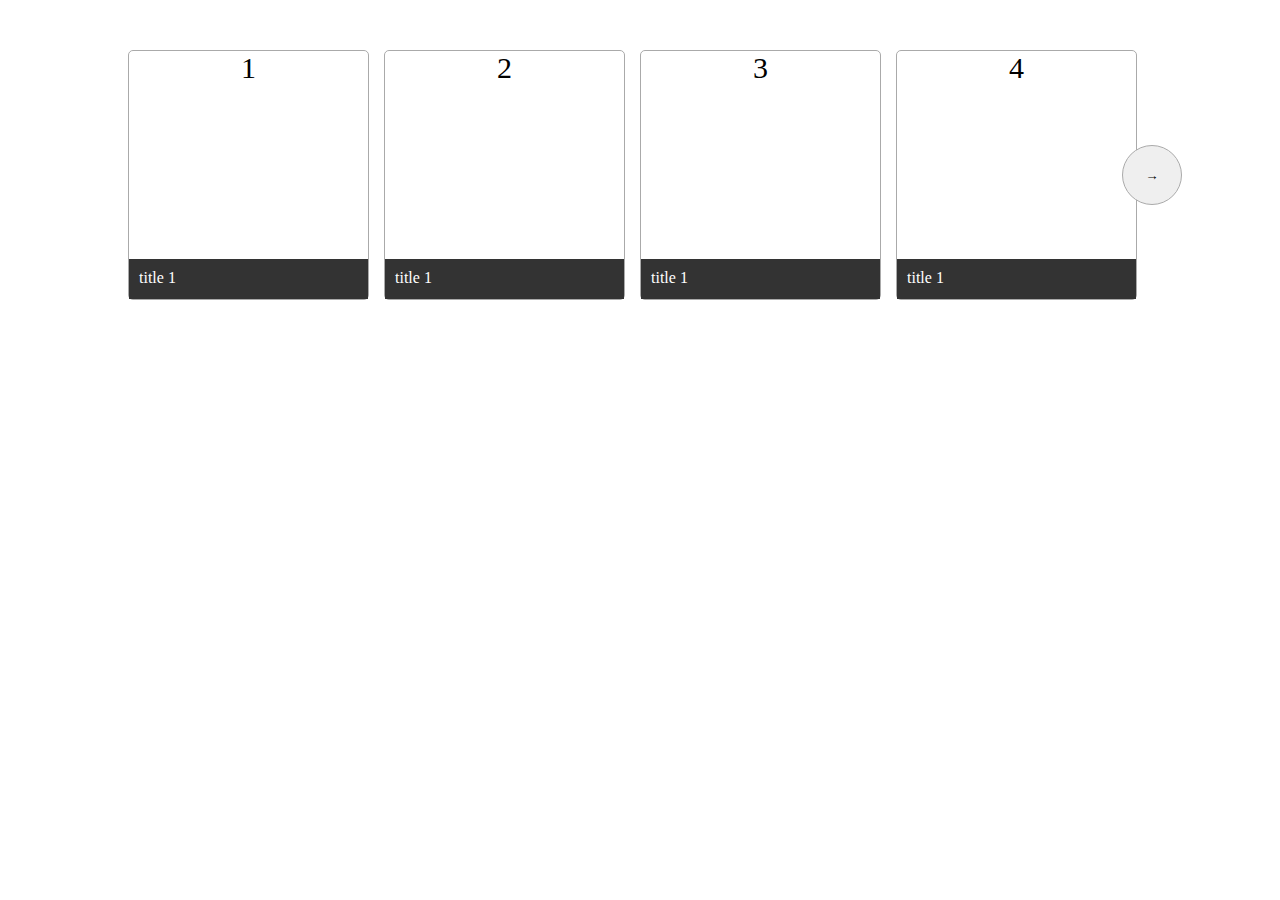
==== slider.html @ 39a42862 "slider part 1 complete" ====
<!DOCTYPE html>
<html lang="en">

<head>
    <meta charset="UTF-8">
    <meta http-equiv="X-UA-Compatible" content="IE=edge">
    <meta name="viewport" content="width=device-width, initial-scale=1.0">
    <title>complete slider</title>
    <link rel="stylesheet" href="slider.css">
</head>

<body>
    <div class="carousel-container">
        <div class="container-inner">
            <div class="track">
                <div class="card-container">
                    <div class="card">
                        <div class="img">1</div>
                        <div class="info">title 1</div>
                    </div>
                </div>

                <div class="card-container">
                    <div class="card">
                        <div class="img">2</div>
                        <div class="info">title 1</div>
                    </div>
                </div>

                <div class="card-container">
                    <div class="card">
                        <div class="img">3</div>
                        <div class="info">title 1</div>
                    </div>
                </div>

                <div class="card-container">
                    <div class="card">
                        <div class="img">4</div>
                        <div class="info">title 1</div>
                    </div>
                </div>

                <div class="card-container">
                    <div class="card">
                        <div class="img">5</div>
                        <div class="info">title 1</div>
                    </div>
                </div>

                <div class="card-container">
                    <div class="card">
                        <div class="img">6</div>
                        <div class="info">title 1</div>
                    </div>
                </div>

                <div class="card-container">
                    <div class="card">
                        <div class="img">7</div>
                        <div class="info">title 1</div>
                    </div>
                </div>

                <div class="card-container">
                    <div class="card">
                        <div class="img">8</div>
                        <div class="info">title 1</div>
                    </div>
                </div>

                <div class="card-container">
                    <div class="card">
                        <div class="img">9</div>
                        <div class="info">title 1</div>
                    </div>
                </div>

                <div class="card-container">
                    <div class="card">
                        <div class="img">11</div>
                        <div class="info">title 1</div>
                    </div>
                </div>

                <div class="card-container">
                    <div class="card">
                        <div class="img">12</div>
                        <div class="info">title 1</div>
                    </div>
                </div>

                <div class="card-container">
                    <div class="card">
                        <div class="img">13</div>
                        <div class="info">title 1</div>
                    </div>
                </div>

                <div class="card-container">
                    <div class="card">
                        <div class="img">14</div>
                        <div class="info">title 1</div>
                    </div>
                </div>
            </div>
        </div>
        <div class="nav">
            <button class="prev">&#8592</button>
            <button class="next">&#8594 </button>
        </div>
    </div>

    <script src="slider.js"></script>
</body>

</html>
---- slider.css ----
.carousel-container{
    width: 1540px;
    margin: 50px auto;
    min-height: 200px;
    position: relative;
}

.carousel-container .container-inner{
    overflow: hidden;
}

.carousel-container .track {
 display: inline-flex;
 transition: transform 0.3s;
}

.carousel-container .card-container{
    width: 256px;
    height: 250px;
    flex-shrink: 0;
    padding-right: 15px;
    box-sizing: border-box;
}

.carousel-container .card-container .card {
    width: 100%;
    height: 100%;
    border: 1px solid #aaa ;
    box-sizing: border-box;
    border-radius: 5px;
    display: flex;
    flex-direction: column;

}

.nav button {
    width: 60px;
    height: 60px;
    border-radius: 50px;
    border: 1px solid #aaa;
    position: absolute;
    top: 50%;
    transform: translateY(-50%);
    cursor: pointer;
}

.nav .prev{
    left: -30px;
    display: none;
}

.nav .prev.show{
    display: block;
}

.nav .next{
    right: -30px;
    
}

.nav .next.hide{
    display: none;
}

.card > *{
    flex: 1;
}

.card .img{
    display: flex;
    justify-content: center;
    text-align: center;
    font-size: 30px;
}
.card .info{
    flex-basis: 40px;
    background: #333;
    color: #fff;
    flex-grow: 0;
    padding: 10px;
    box-sizing: border-box;
}

/***   responsive code         ***/


@media screen and (max-width: 1581px) {
    .carousel-container{
        width: 1280px;
        
     
    }
    
}

@media screen and (max-width: 1340px) {
    .carousel-container{
        width: 1024px;
       
    }
}

@media screen and (max-width: 1082px) {
    .carousel-container{
        width: 768px;
        margin: 50px auto;
    }
}

@media screen and (max-width: 820px) {
    .carousel-container{
        width: 522px;
        margin: 50px auto;
    }
}

@media screen and (max-width: 583px) {
    .carousel-container{
        width: 467px;
        margin: 50px auto;
    }
   .carousel-container .card-container{
        width: 232px;
    }

}

@media screen and (max-width: 535px) {
    .carousel-container{
        width: 417px;
        margin: 50px auto;
    }

    .carousel-container .card-container{
        width: 210px;
    }
}

@media screen and (max-width: 487px) {
    .carousel-container{
        width: 380px;
        margin: 50px auto;
    }

    .carousel-container .card-container{
        width: 190px;
    }
}

@media screen and (max-width: 440px) {
    .carousel-container{
        width: 338px;
        margin: 50px auto;
    }

    .carousel-container .card-container{
        width: 169px;
    }
}

@media screen and (max-width: 360px) {
    
    .carousel-container{
        width: 330px;
    }

    .carousel-container .card-container {
        width: 172px;
    }
    .nav button{
        transform: translateY(-108%);
        top: -9px;
        width: 50px;
        height: 30px;
    }

    .nav .next{
        right: 6px;
    }

    .nav .prev{
        left: 207px;
    }
}


@media screen and (max-width: 338px) {
    .carousel-container{
        width: 290px;
        margin: 50px auto;
    }

    .carousel-container .card-container{
        width: 151px;
    }
    .nav .next{
        right: 6px;
    }

    .nav .prev{
        left: 178px;
    }
}


@media screen and (max-width: 280px) {
    .carousel-container{
        width: 250px;
        margin: 50px auto;
    }

    .carousel-container .card-container{
        width: 144px;
    }

    .nav .next{
        right: 6px;
    }

    .nav .prev{
        left: 138px;
    }
}
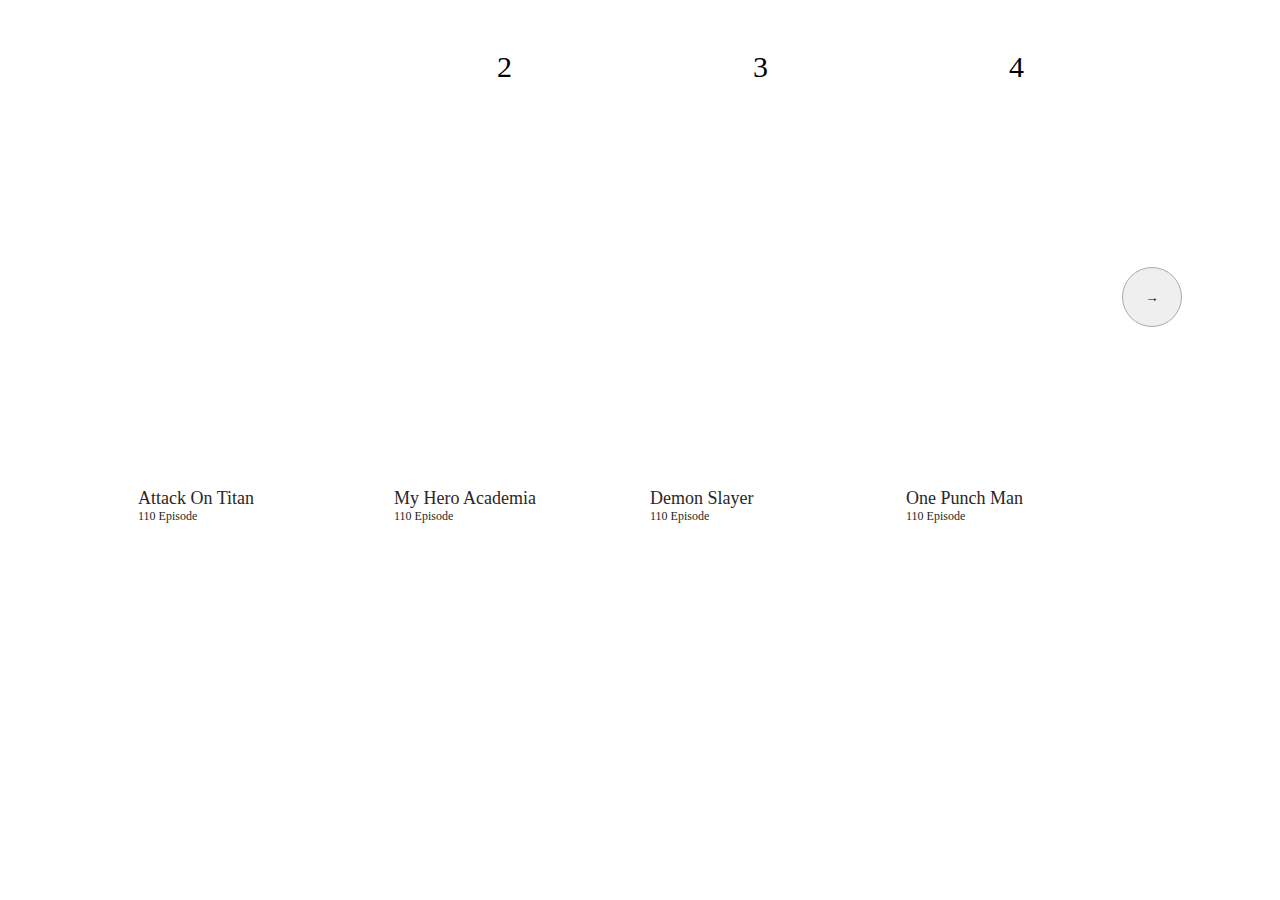
==== commit ea55e0ea: "complete" ====
--- a/slider.html
+++ b/slider.html
@@ -15,92 +15,131 @@
             <div class="track">
                 <div class="card-container">
                     <div class="card">
-                        <div class="img">1</div>
-                        <div class="info">title 1</div>
+                        <div class="img img1"></div>
+                        <div class="info">
+                            <p class="name">Attack On Titan</p>
+                            <p class="episode">110 Episode</p>
+                        </div>
                     </div>
                 </div>
 
                 <div class="card-container">
                     <div class="card">
-                        <div class="img">2</div>
-                        <div class="info">title 1</div>
+                        <div class="img img2">2</div>
+                        <div class="info">
+                            <p class="name">My Hero Academia</p>
+                             <p class="episode">110 Episode</p>
+                        </div>
                     </div>
                 </div>
 
                 <div class="card-container">
                     <div class="card">
-                        <div class="img">3</div>
-                        <div class="info">title 1</div>
+                        <div class="img img3">3</div>
+                        <div class="info">
+                            <p class="name">Demon Slayer</p>
+                             <p class="episode">110 Episode</p>
+                        </div>
                     </div>
                 </div>
 
                 <div class="card-container">
                     <div class="card">
-                        <div class="img">4</div>
-                        <div class="info">title 1</div>
+                        <div class="img img4">4</div>
+                        <div class="info">
+                            <p class="name">One Punch Man</p>
+                             <p class="episode">110 Episode</p>
+                        </div>
                     </div>
                 </div>
 
                 <div class="card-container">
                     <div class="card">
-                        <div class="img">5</div>
-                        <div class="info">title 1</div>
+                        <div class="img img5">5</div>
+                        <div class="info">
+                            <p class="name">Death Note</p>
+                             <p class="episode">110 Episode</p>
+                        </div>
                     </div>
                 </div>
 
                 <div class="card-container">
                     <div class="card">
-                        <div class="img">6</div>
-                        <div class="info">title 1</div>
+                        <div class="img img6">6</div>
+                        <div class="info">
+                            <p class="name">The God of high School</p>
+                             <p class="episode">110 Episode</p>
+                        </div>
                     </div>
                 </div>
 
                 <div class="card-container">
                     <div class="card">
                         <div class="img">7</div>
-                        <div class="info">title 1</div>
+                        <div class="info">
+                            <p class="name">title 1</p>
+                             <p class="episode">110 Episode</p>
+                        </div>
                     </div>
                 </div>
 
                 <div class="card-container">
                     <div class="card">
                         <div class="img">8</div>
-                        <div class="info">title 1</div>
+                        <div class="info">
+                            <p class="name">title 1</p>
+                             <p class="episode">110 Episode</p>
+                        </div>
                     </div>
                 </div>
 
                 <div class="card-container">
                     <div class="card">
                         <div class="img">9</div>
-                        <div class="info">title 1</div>
+                        <div class="info">
+                            <p class="name">title 1</p>
+                             <p class="episode">110 Episode</p>
+                        </div>
                     </div>
                 </div>
 
                 <div class="card-container">
                     <div class="card">
                         <div class="img">11</div>
-                        <div class="info">title 1</div>
+                        <div class="info">
+                            <p class="name">title 1</p>
+                             <p class="episode">110 Episode</p>
+                        </div>
                     </div>
                 </div>
 
                 <div class="card-container">
                     <div class="card">
                         <div class="img">12</div>
-                        <div class="info">title 1</div>
+                        <div class="info">
+                            <p class="name">title 1</p>
+                             <p class="episode">110 Episode</p>
+                        </div>
                     </div>
                 </div>
 
                 <div class="card-container">
                     <div class="card">
                         <div class="img">13</div>
-                        <div class="info">title 1</div>
+                        <div class="info">
+                            <p class="name">title 1</p>
+                             <p class="episode">110 Episode</p>
+                        </div>
                     </div>
                 </div>
 
                 <div class="card-container">
                     <div class="card">
                         <div class="img">14</div>
-                        <div class="info">title 1</div>
+                        <div class="info">
+                            <p class="name">title 1 </p>
+                             <p class="episode">110 Episode</p>
+                        </div>
                     </div>
                 </div>
             </div>
--- a/slider.css
+++ b/slider.css
@@ -17,7 +17,7 @@
 
 .carousel-container .card-container{
     width: 256px;
-    height: 250px;
+    height: 494.48px;
     flex-shrink: 0;
     padding-right: 15px;
     box-sizing: border-box;
@@ -26,9 +26,9 @@
 .carousel-container .card-container .card {
     width: 100%;
     height: 100%;
-    border: 1px solid #aaa ;
+    border: 0px solid gold ;
     box-sizing: border-box;
-    border-radius: 5px;
+    border-radius: 20px;
     display: flex;
     flex-direction: column;
 
@@ -72,15 +72,86 @@
     justify-content: center;
     text-align: center;
     font-size: 30px;
+    background-position: center;
+    background-repeat: no-repeat;
+    background-size: cover;
+    border-radius: 10px;
 }
 .card .info{
-    flex-basis: 40px;
-    background: #333;
-    color: #fff;
+    flex-basis: 66px;
+    background: transparent;
+    color: rgb(43, 38, 38);
     flex-grow: 0;
     padding: 10px;
     box-sizing: border-box;
-}
+    height: 20px;
+    
+}
+
+.card .info .name{
+    margin: 0;
+    padding: 0;
+    font-size: 18px;
+}
+
+.card .info .episode{
+    margin: 0;
+    padding: 0;
+    font-size: 12px;
+}
+
+.img1{
+   background-image: url("https://cdn.myanimelist.net/images/anime/1000/110531.jpg");
+}
+
+.img2{
+    background-image: url("https://0c86e2d1-madman-com-au.akamaized.net/shows/my-hero-academia_portrait-key-art-normal-medium_103852.jpg");
+}
+
+.img3{
+    background-image: url("https://0c86e2d1-madman-com-au.akamaized.net/shows/demon-slayer_portrait-key-art-normal-medium_58863.jpeg");
+}
+
+.img4{
+    background-image: url("https://0c86e2d1-madman-com-au.akamaized.net/shows/one-punch-man_portrait-key-art-normal-medium_59073.jpeg");
+}
+
+.img5{
+background-image: url("https://0c86e2d1-madman-com-au.akamaized.net/shows/death-note_portrait-key-art-clean-medium_49318.jpeg");
+}
+
+.img6{
+background-image: url(" https://cdn.myanimelist.net/images/anime/1722/107269.jpg");
+}
+
+/*     
+.img7{
+background-image: url(" ");
+}
+        
+.img8{
+background-image: url(" ");
+ }
+
+ .img5{
+    background-image: url(" ");
+    }
+
+.img5{
+background-image: url(" ");
+}
+
+.img5{
+background-image: url(" ");
+}
+
+.img5{
+background-image: url(" ");
+}
+
+.img5{
+background-image: url(" ");
+} */
 
 /***   responsive code         ***/
 
@@ -108,117 +179,168 @@
     }
 }
 
-@media screen and (max-width: 820px) {
-    .carousel-container{
-        width: 522px;
-        margin: 50px auto;
-    }
-}
-
-@media screen and (max-width: 583px) {
-    .carousel-container{
-        width: 467px;
-        margin: 50px auto;
-    }
-   .carousel-container .card-container{
-        width: 232px;
-    }
-
-}
-
-@media screen and (max-width: 535px) {
-    .carousel-container{
-        width: 417px;
-        margin: 50px auto;
-    }
-
-    .carousel-container .card-container{
-        width: 210px;
-    }
-}
-
-@media screen and (max-width: 487px) {
-    .carousel-container{
-        width: 380px;
-        margin: 50px auto;
-    }
-
-    .carousel-container .card-container{
-        width: 190px;
-    }
-}
-
-@media screen and (max-width: 440px) {
-    .carousel-container{
-        width: 338px;
-        margin: 50px auto;
-    }
-
-    .carousel-container .card-container{
-        width: 169px;
-    }
-}
-
-@media screen and (max-width: 360px) {
-    
-    .carousel-container{
-        width: 330px;
-    }
-
-    .carousel-container .card-container {
-        width: 172px;
-    }
+@media screen and (max-width:910px){
     .nav button{
         transform: translateY(-108%);
         top: -9px;
         width: 50px;
         height: 30px;
     }
-
+    
     .nav .next{
         right: 6px;
     }
-
-    .nav .prev{
-        left: 207px;
-    }
-}
-
-
-@media screen and (max-width: 338px) {
-    .carousel-container{
-        width: 290px;
-        margin: 50px auto;
-    }
-
-    .carousel-container .card-container{
-        width: 151px;
-    }
+    
+    .nav .prev{
+        left: 629px;
+    }
+}
+
+@media screen and (max-width: 820px) {
+    .carousel-container{
+        width: 522px;
+        margin: 50px auto;
+    }
+
+    .carousel-container .card-container{
+        width: 256px;
+        height: 480.48px;
+    }
+        .nav .next{
+            right: 6px;
+        }
+        
+        .nav .prev{
+            left: 405px;
+        }
+}
+
+
+
+@media screen and (max-width: 583px) {
+    .carousel-container{
+        width: 467px;
+        margin: 50px auto;
+    }
+   .carousel-container .card-container{
+        width: 232px;
+    }
+
+    .nav .prev{
+        left: 353px;
+    }
+}
+
+@media screen and (max-width: 535px) {
+    .carousel-container{
+        width: 417px;
+        margin: 50px auto;
+    }
+
+    .carousel-container .card-container{
+        width: 210px;
+    }
+    .nav .prev{
+        left: 302px;
+    }
+    
+}
+
+@media screen and (max-width: 487px) {
+    .carousel-container{
+        width: 380px;
+        margin: 50px auto;
+    }
+
+    .carousel-container .card-container{
+        width: 190px;
+        height: 376px;
+    }
+
+    .nav .prev{
+        left: 260px;
+    }
+}
+
+@media screen and (max-width: 440px) {
+    .carousel-container{
+        width: 338px;
+        margin: 50px auto;
+    }
+
+    .carousel-container .card-container{
+        width: 169px;
+        height: 376px;
+    }
+
+    .nav .prev{
+        left: 216px;
+    }
+}
+
+@media screen and (max-width: 360px) {
+    
+    .carousel-container{
+        width: 330px;
+    }
+
+    .carousel-container .card-container {
+        width: 172px;
+        height: 366px;
+    }
+    .nav button{
+        transform: translateY(-108%);
+        top: -9px;
+        width: 50px;
+        height: 30px;
+    }
+
     .nav .next{
         right: 6px;
     }
 
     .nav .prev{
-        left: 178px;
-    }
-}
-
-
-@media screen and (max-width: 280px) {
-    .carousel-container{
-        width: 250px;
-        margin: 50px auto;
-    }
-
-    .carousel-container .card-container{
-        width: 144px;
-    }
-
+        left: 207px;
+    }
+}
+
+
+@media screen and (max-width: 338px) {
+    .carousel-container{
+        width: 290px;
+        margin: 50px auto;
+    }
+
+    .carousel-container .card-container{
+        width: 151px;
+        height: 324px;
+    }
     .nav .next{
         right: 6px;
     }
 
     .nav .prev{
+        left: 178px;
+    }
+}
+
+
+@media screen and (max-width: 280px) {
+    .carousel-container{
+        width: 250px;
+        margin: 50px auto;
+    }
+
+    .carousel-container .card-container{
+        width: 144px;
+
+    }
+
+    .nav .next{
+        right: 6px;
+    }
+
+    .nav .prev{
         left: 138px;
     }
 }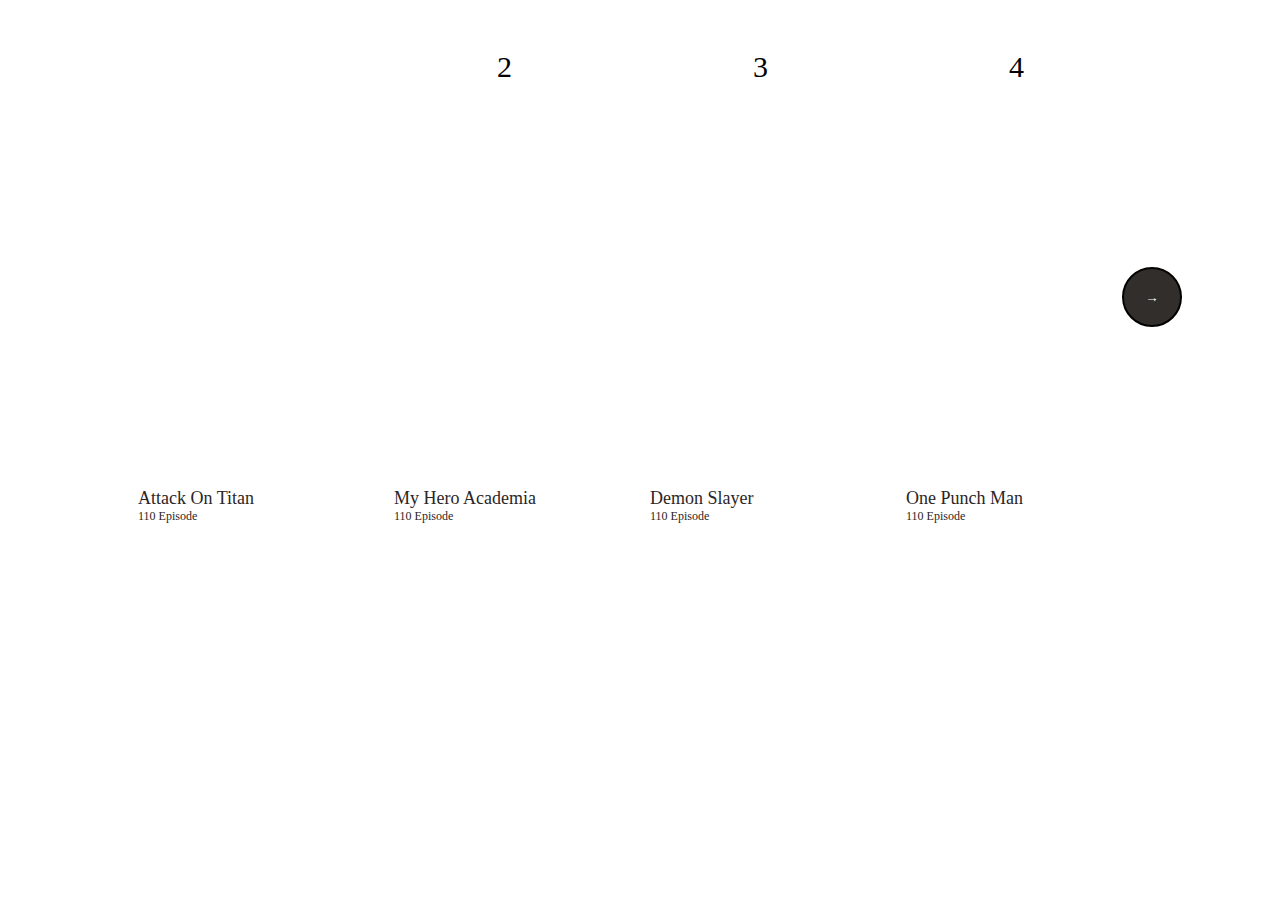
==== commit becbc309: "final update no changes" ====
--- a/slider.html
+++ b/slider.html
@@ -75,7 +75,7 @@
 
                 <div class="card-container">
                     <div class="card">
-                        <div class="img">7</div>
+                        <div class="img img7">7</div>
                         <div class="info">
                             <p class="name">title 1</p>
                              <p class="episode">110 Episode</p>
@@ -85,7 +85,7 @@
 
                 <div class="card-container">
                     <div class="card">
-                        <div class="img">8</div>
+                        <div class="img img8">8</div>
                         <div class="info">
                             <p class="name">title 1</p>
                              <p class="episode">110 Episode</p>
@@ -95,7 +95,7 @@
 
                 <div class="card-container">
                     <div class="card">
-                        <div class="img">9</div>
+                        <div class="img img9">9</div>
                         <div class="info">
                             <p class="name">title 1</p>
                              <p class="episode">110 Episode</p>
@@ -105,7 +105,7 @@
 
                 <div class="card-container">
                     <div class="card">
-                        <div class="img">11</div>
+                        <div class="img img10">11</div>
                         <div class="info">
                             <p class="name">title 1</p>
                              <p class="episode">110 Episode</p>
@@ -115,7 +115,7 @@
 
                 <div class="card-container">
                     <div class="card">
-                        <div class="img">12</div>
+                        <div class="img img11">12</div>
                         <div class="info">
                             <p class="name">title 1</p>
                              <p class="episode">110 Episode</p>
@@ -125,7 +125,7 @@
 
                 <div class="card-container">
                     <div class="card">
-                        <div class="img">13</div>
+                        <div class="img img12">13</div>
                         <div class="info">
                             <p class="name">title 1</p>
                              <p class="episode">110 Episode</p>
@@ -135,7 +135,7 @@
 
                 <div class="card-container">
                     <div class="card">
-                        <div class="img">14</div>
+                        <div class="img img13">14</div>
                         <div class="info">
                             <p class="name">title 1 </p>
                              <p class="episode">110 Episode</p>
--- a/slider.css
+++ b/slider.css
@@ -1,21 +1,20 @@
-
-.carousel-container{
+.carousel-container {
     width: 1540px;
     margin: 50px auto;
     min-height: 200px;
     position: relative;
 }
 
-.carousel-container .container-inner{
+.carousel-container .container-inner {
     overflow: hidden;
 }
 
 .carousel-container .track {
- display: inline-flex;
- transition: transform 0.3s;
-}
-
-.carousel-container .card-container{
+    display: inline-flex;
+    transition: transform 0.3s;
+}
+
+.carousel-container .card-container {
     width: 256px;
     height: 494.48px;
     flex-shrink: 0;
@@ -26,7 +25,7 @@
 .carousel-container .card-container .card {
     width: 100%;
     height: 100%;
-    border: 0px solid gold ;
+    border: 0px solid gold;
     box-sizing: border-box;
     border-radius: 20px;
     display: flex;
@@ -38,36 +37,43 @@
     width: 60px;
     height: 60px;
     border-radius: 50px;
-    border: 1px solid #aaa;
+    border: 2px solid black;
     position: absolute;
+    background: rgb(50 46 43);
+    color: white;
     top: 50%;
     transform: translateY(-50%);
     cursor: pointer;
 }
 
-.nav .prev{
+.nav button:hover {
+   background-color: black;
+   color: blue;
+}
+
+.nav .prev {
     left: -30px;
     display: none;
 }
 
-.nav .prev.show{
+.nav .prev.show {
     display: block;
 }
 
-.nav .next{
+.nav .next {
     right: -30px;
-    
-}
-
-.nav .next.hide{
+
+}
+
+.nav .next.hide {
     display: none;
 }
 
-.card > *{
+.card>* {
     flex: 1;
 }
 
-.card .img{
+.card .img {
     display: flex;
     justify-content: center;
     text-align: center;
@@ -77,7 +83,8 @@
     background-size: cover;
     border-radius: 10px;
 }
-.card .info{
+
+.card .info {
     flex-basis: 66px;
     background: transparent;
     color: rgb(43, 38, 38);
@@ -85,44 +92,75 @@
     padding: 10px;
     box-sizing: border-box;
     height: 20px;
-    
-}
-
-.card .info .name{
+
+}
+
+.card .info .name {
     margin: 0;
     padding: 0;
     font-size: 18px;
 }
 
-.card .info .episode{
+.card .info .episode {
     margin: 0;
     padding: 0;
     font-size: 12px;
 }
 
-.img1{
-   background-image: url("https://cdn.myanimelist.net/images/anime/1000/110531.jpg");
-}
-
-.img2{
+.img1 {
+    background-image: url("https://cdn.myanimelist.net/images/anime/1000/110531.jpg");
+}
+
+.img2 {
     background-image: url("https://0c86e2d1-madman-com-au.akamaized.net/shows/my-hero-academia_portrait-key-art-normal-medium_103852.jpg");
 }
 
-.img3{
+.img3 {
     background-image: url("https://0c86e2d1-madman-com-au.akamaized.net/shows/demon-slayer_portrait-key-art-normal-medium_58863.jpeg");
 }
 
-.img4{
+.img4 {
     background-image: url("https://0c86e2d1-madman-com-au.akamaized.net/shows/one-punch-man_portrait-key-art-normal-medium_59073.jpeg");
 }
 
-.img5{
-background-image: url("https://0c86e2d1-madman-com-au.akamaized.net/shows/death-note_portrait-key-art-clean-medium_49318.jpeg");
-}
-
-.img6{
-background-image: url(" https://cdn.myanimelist.net/images/anime/1722/107269.jpg");
-}
+.img5 {
+    background-image: url("https://0c86e2d1-madman-com-au.akamaized.net/shows/death-note_portrait-key-art-clean-medium_49318.jpeg");
+}
+
+.img6 {
+    background-image: url(" https://cdn.myanimelist.net/images/anime/1722/107269.jpg");
+}
+
+.img7 {
+    background-image: url("https://cdn.myanimelist.net/images/anime/1108/121157.jpg");
+}
+
+.img8 {
+    background-image: url(" https://cdn.myanimelist.net/images/anime/1440/121382.jpg");
+}
+
+.img9 {
+    background-image: url("https://cdn.myanimelist.net/images/anime/1908/120036.jpg");
+}
+
+.img10 {
+    background-image: url(" https://cdn.myanimelist.net/images/anime/1612/120636.jpg");
+}
+
+.img11 {
+    background-image: url(" https://cdn.myanimelist.net/images/anime/1143/121873.jpg");
+}
+
+.img12 {
+    background-image: url(" https://cdn.myanimelist.net/images/anime/1948/120625.jpg");
+}
+
+.img13 {
+    background-image: url(" https://cdn.myanimelist.net/images/anime/1825/110716.jpg");
+}
+
+
+
 
 /*     
 .img7{
@@ -157,130 +195,137 @@
 
 
 @media screen and (max-width: 1581px) {
-    .carousel-container{
+    .carousel-container {
         width: 1280px;
-        
-     
-    }
-    
+
+
+    }
+
 }
 
 @media screen and (max-width: 1340px) {
-    .carousel-container{
+    .carousel-container {
         width: 1024px;
-       
+
     }
 }
 
 @media screen and (max-width: 1082px) {
-    .carousel-container{
+    .carousel-container {
         width: 768px;
         margin: 50px auto;
     }
 }
 
-@media screen and (max-width:910px){
-    .nav button{
+@media screen and (max-width:910px) {
+    .nav button {
         transform: translateY(-108%);
         top: -9px;
         width: 50px;
         height: 30px;
     }
-    
-    .nav .next{
-        right: 6px;
-    }
-    
-    .nav .prev{
+
+    .nav .next {
+        right: 6px;
+    }
+
+    .nav .prev {
         left: 629px;
     }
 }
 
 @media screen and (max-width: 820px) {
-    .carousel-container{
+    .carousel-container {
         width: 522px;
         margin: 50px auto;
     }
 
-    .carousel-container .card-container{
+    .carousel-container .card-container {
         width: 256px;
         height: 480.48px;
     }
-        .nav .next{
-            right: 6px;
-        }
-        
-        .nav .prev{
-            left: 405px;
-        }
+
+    .nav .next {
+        right: 6px;
+    }
+
+    .nav .prev {
+        left: 405px;
+    }
 }
 
 
 
 @media screen and (max-width: 583px) {
-    .carousel-container{
+    .carousel-container {
         width: 467px;
         margin: 50px auto;
     }
-   .carousel-container .card-container{
+
+    .carousel-container .card-container {
         width: 232px;
     }
 
-    .nav .prev{
+    .nav .prev {
         left: 353px;
     }
 }
 
 @media screen and (max-width: 535px) {
-    .carousel-container{
+    .carousel-container {
         width: 417px;
         margin: 50px auto;
     }
 
-    .carousel-container .card-container{
+    .carousel-container .card-container {
         width: 210px;
     }
-    .nav .prev{
+
+    .nav .prev {
         left: 302px;
     }
-    
+
 }
 
 @media screen and (max-width: 487px) {
-    .carousel-container{
+    .carousel-container {
         width: 380px;
         margin: 50px auto;
     }
 
-    .carousel-container .card-container{
+    .carousel-container .card-container {
         width: 190px;
         height: 376px;
     }
 
-    .nav .prev{
+    .nav .prev {
         left: 260px;
     }
 }
 
 @media screen and (max-width: 440px) {
-    .carousel-container{
+    .carousel-container {
         width: 338px;
         margin: 50px auto;
     }
 
-    .carousel-container .card-container{
+    .carousel-container .card-container {
         width: 169px;
         height: 376px;
     }
 
-    .nav .prev{
+    .nav .prev {
         left: 216px;
     }
+
+    .card .info .name {
+        font-size: 15px;
+    }
 }
 
 @media screen and (max-width: 360px) {
-    
-    .carousel-container{
+
+    .carousel-container {
         width: 330px;
     }
 
@@ -288,59 +333,61 @@
         width: 172px;
         height: 366px;
     }
-    .nav button{
+
+    .nav button {
         transform: translateY(-108%);
         top: -9px;
         width: 50px;
         height: 30px;
     }
 
-    .nav .next{
-        right: 6px;
-    }
-
-    .nav .prev{
+    .nav .next {
+        right: 6px;
+    }
+
+    .nav .prev {
         left: 207px;
     }
 }
 
 
 @media screen and (max-width: 338px) {
-    .carousel-container{
+    .carousel-container {
         width: 290px;
         margin: 50px auto;
     }
 
-    .carousel-container .card-container{
+    .carousel-container .card-container {
         width: 151px;
         height: 324px;
     }
-    .nav .next{
-        right: 6px;
-    }
-
-    .nav .prev{
+
+    .nav .next {
+        right: 6px;
+    }
+
+    .nav .prev {
         left: 178px;
     }
 }
 
 
 @media screen and (max-width: 280px) {
-    .carousel-container{
+    .carousel-container {
         width: 250px;
         margin: 50px auto;
     }
 
-    .carousel-container .card-container{
+    .carousel-container .card-container {
         width: 144px;
 
     }
 
-    .nav .next{
-        right: 6px;
-    }
-
-    .nav .prev{
+    .nav .next {
+        right: 6px;
+    }
+
+    .nav .prev {
         left: 138px;
     }
 }